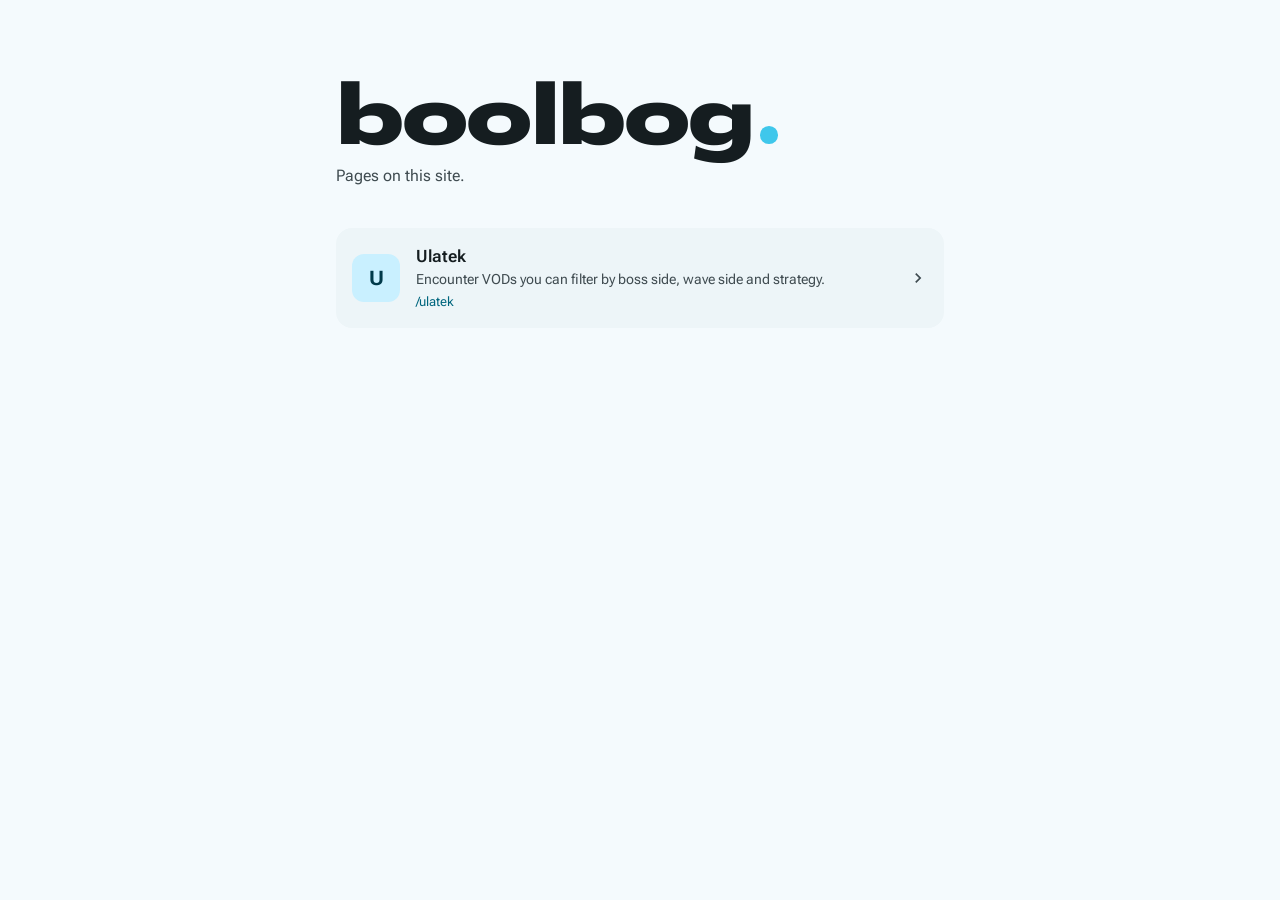
==== index.html @ 7b5673c5 "Add GitHub Pages site with directory and Ulatek VOD index - Root index.html lists sub-pages - /ulate" ====
<!DOCTYPE html>
<html lang="en">
<head>
<meta charset="utf-8">
<meta name="viewport" content="width=device-width, initial-scale=1">
<title>boolbog</title>
<meta name="description" content="Directory of boolbog pages.">
<link rel="icon" href="data:image/svg+xml,%3Csvg xmlns='http://www.w3.org/2000/svg' viewBox='0 0 32 32'%3E%3Ccircle cx='16' cy='16' r='14' fill='%233fc7eb'/%3E%3C/svg%3E">
<link rel="preconnect" href="https://fonts.googleapis.com">
<link rel="preconnect" href="https://fonts.gstatic.com" crossorigin>
<link rel="stylesheet" href="https://fonts.googleapis.com/css2?family=Roboto+Flex:opsz,wdth,wght@8..144,25..151,100..1000&display=swap">
<link rel="stylesheet" href="assets/theme.css">
<style>
  main { max-width: 640px; margin: 0 auto; padding: 72px 16px 64px; }
  .site {
    margin: 0 0 8px;
    font-size: clamp(48px, 13vw, 88px);
    line-height: .95;
    font-weight: 820;
    font-stretch: 151%;
    font-variation-settings: "wdth" 151;
    letter-spacing: -.02em;
    color: var(--on-surface);
  }
  .site::after {
    content: "";
    display: inline-block;
    width: .2em; height: .2em;
    margin-left: .06em;
    border-radius: 50%;
    background: var(--primary);
  }
  .lede { margin: 0 0 40px; color: var(--on-surface-variant); font-size: 16px; }

  .pages { list-style: none; margin: 0; padding: 0; display: grid; gap: 8px; }
  .page {
    display: flex; align-items: center; gap: 16px;
    padding: 16px 16px 16px 16px;
    border-radius: var(--radius-l);
    background: var(--surface-low);
    color: inherit; text-decoration: none;
    transition: background-color .15s;
  }
  .page:hover { background: var(--surface-container); }
  .page:active { background: var(--surface-high); }
  .avatar {
    width: 48px; height: 48px; flex: none;
    display: grid; place-items: center;
    border-radius: var(--radius-m);
    background: var(--primary-container);
    color: var(--on-primary-container);
    font-weight: 700; font-size: 20px;
    font-variation-settings: "wdth" 130;
  }
  .text { min-width: 0; flex: 1; }
  .name { display: block; font-size: 17px; font-weight: 600; }
  .desc { display: block; color: var(--on-surface-variant); font-size: 14px; }
  .path { display: block; margin-top: 2px; color: var(--primary-ink); font-size: 13px; }
  .chev { color: var(--on-surface-variant); }
</style>
</head>
<body>
<main>
  <h1 class="site">boolbog</h1>
  <p class="lede">Pages on this site.</p>

  <ul class="pages">
    <li>
      <a class="page" href="ulatek/">
        <span class="avatar" aria-hidden="true">U</span>
        <span class="text">
          <span class="name">Ulatek</span>
          <span class="desc">Encounter VODs you can filter by boss side, wave side and strategy.</span>
          <span class="path">/ulatek</span>
        </span>
        <svg class="icon chev" viewBox="0 0 24 24" aria-hidden="true"><path d="M8.6 16.6 13.2 12 8.6 7.4 10 6l6 6-6 6z"/></svg>
      </a>
    </li>
  </ul>
</main>
</body>
</html>
---- assets/theme.css ----
/* Shared Material 3 pastel theme. Primary is seeded from the WoW mage class color (#3FC7EB). */
:root {
  color-scheme: light;
  --primary: #3fc7eb;          /* mage blue: fills, selected states */
  --on-primary: #00313e;
  --primary-ink: #00667e;      /* readable primary for text, icons, focus rings */
  --primary-container: #c9f0ff;
  --on-primary-container: #003a4a;
  --secondary-container: #d6e9f2;
  --on-secondary-container: #0f2730;
  --twitch-container: #ebe2ff;
  --on-twitch-container: #4a2f8f;
  --youtube-container: #ffdcd6;
  --on-youtube-container: #86211a;

  --surface: #f4fafd;
  --surface-lowest: #ffffff;
  --surface-low: #edf5f8;
  --surface-container: #e6eff3;
  --surface-high: #dfe9ed;
  --on-surface: #151d20;
  --on-surface-variant: #3f4b50;
  --outline: #6f7a7f;
  --outline-variant: #c3cdd1;

  --radius-s: 8px;
  --radius-m: 12px;
  --radius-l: 16px;
  --radius-xl: 28px;

  --font: "Roboto Flex", Roboto, system-ui, -apple-system, "Segoe UI", sans-serif;
}

* { box-sizing: border-box; }

html { -webkit-text-size-adjust: 100%; }

body {
  margin: 0;
  background: var(--surface);
  color: var(--on-surface);
  font: 400 15px/1.5 var(--font);
  font-optical-sizing: auto;
}

a { color: var(--primary-ink); }

:focus-visible {
  outline: 2px solid var(--primary-ink);
  outline-offset: 2px;
}

.icon { width: 20px; height: 20px; flex: none; fill: currentColor; }

@media (prefers-reduced-motion: reduce) {
  *, *::before, *::after { transition: none !important; animation: none !important; }
}
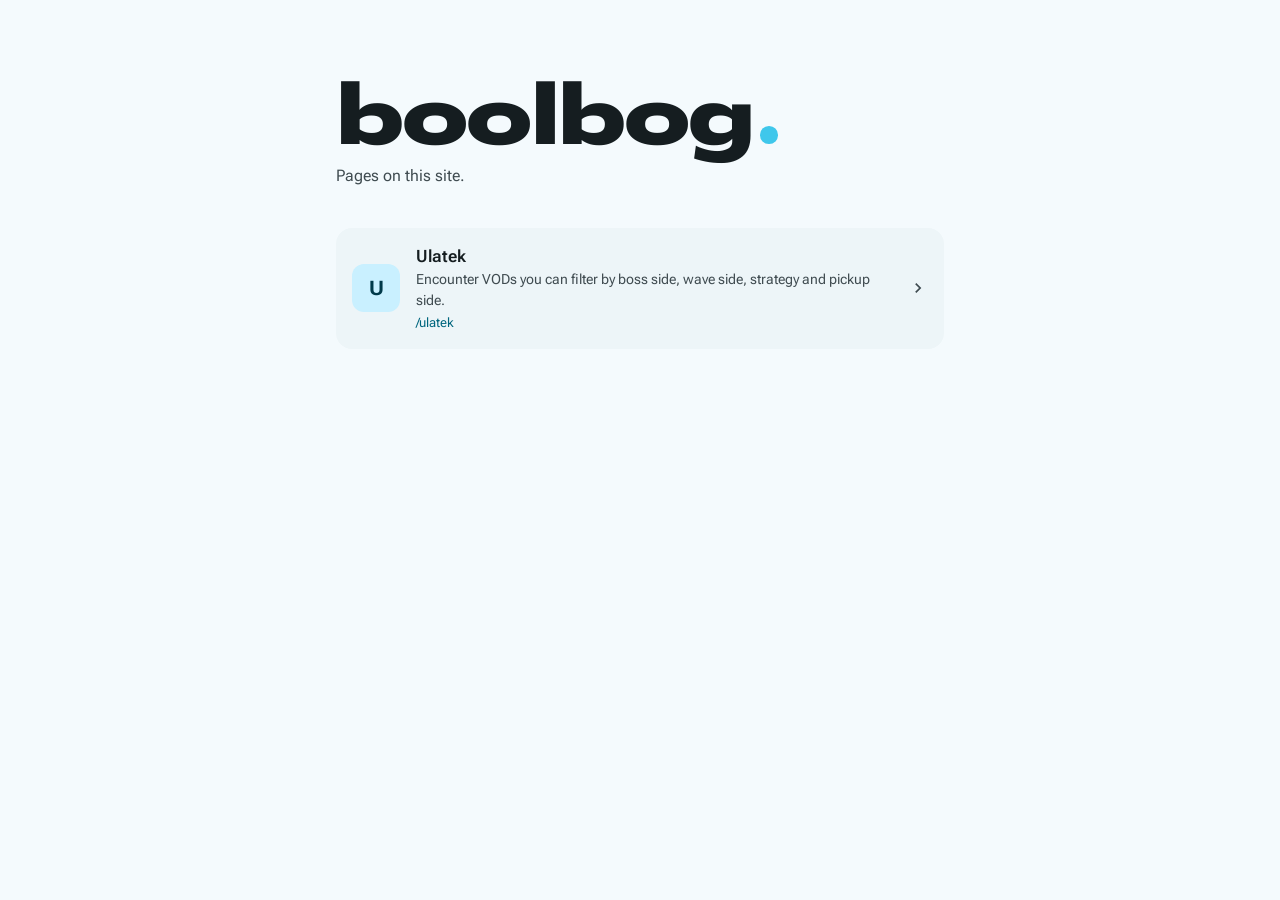
==== commit 9b75eb5a: "Add pickup side filter, dark theme, and fix card corner fringe - Ulatek: the Left/Mid/Right card tag" ====
--- a/index.html
+++ b/index.html
@@ -70,7 +70,7 @@
         <span class="avatar" aria-hidden="true">U</span>
         <span class="text">
           <span class="name">Ulatek</span>
-          <span class="desc">Encounter VODs you can filter by boss side, wave side and strategy.</span>
+          <span class="desc">Encounter VODs you can filter by boss side, wave side, strategy and pickup side.</span>
           <span class="path">/ulatek</span>
         </span>
         <svg class="icon chev" viewBox="0 0 24 24" aria-hidden="true"><path d="M8.6 16.6 13.2 12 8.6 7.4 10 6l6 6-6 6z"/></svg>
--- a/assets/theme.css
+++ b/assets/theme.css
@@ -28,7 +28,40 @@
   --radius-l: 16px;
   --radius-xl: 28px;
 
+  --class-mix: 34%;            /* how strongly a WoW class color tints a card's video facade */
+
   --font: "Roboto Flex", Roboto, system-ui, -apple-system, "Segoe UI", sans-serif;
+}
+
+/* Material 3 dark scheme from the same seed: primary tone 80, containers tone 30,
+   surfaces from the neutral palette at tones 6 / 4 / 10 / 12 / 17. */
+@media (prefers-color-scheme: dark) {
+  :root {
+    color-scheme: dark;
+    --primary: #5fd4fb;
+    --on-primary: #003544;
+    --primary-ink: #7dd8f7;
+    --primary-container: #004d61;
+    --on-primary-container: #bdeaff;
+    --secondary-container: #344a53;
+    --on-secondary-container: #cfe6f1;
+    --twitch-container: #3f3170;
+    --on-twitch-container: #e7deff;
+    --youtube-container: #73302a;
+    --on-youtube-container: #ffdad5;
+
+    --surface: #0f1417;
+    --surface-lowest: #0a0f11;
+    --surface-low: #171c1f;
+    --surface-container: #1b2023;
+    --surface-high: #252b2e;
+    --on-surface: #dee3e6;
+    --on-surface-variant: #bfc8cc;
+    --outline: #899296;
+    --outline-variant: #40484c;
+
+    --class-mix: 26%;
+  }
 }
 
 * { box-sizing: border-box; }
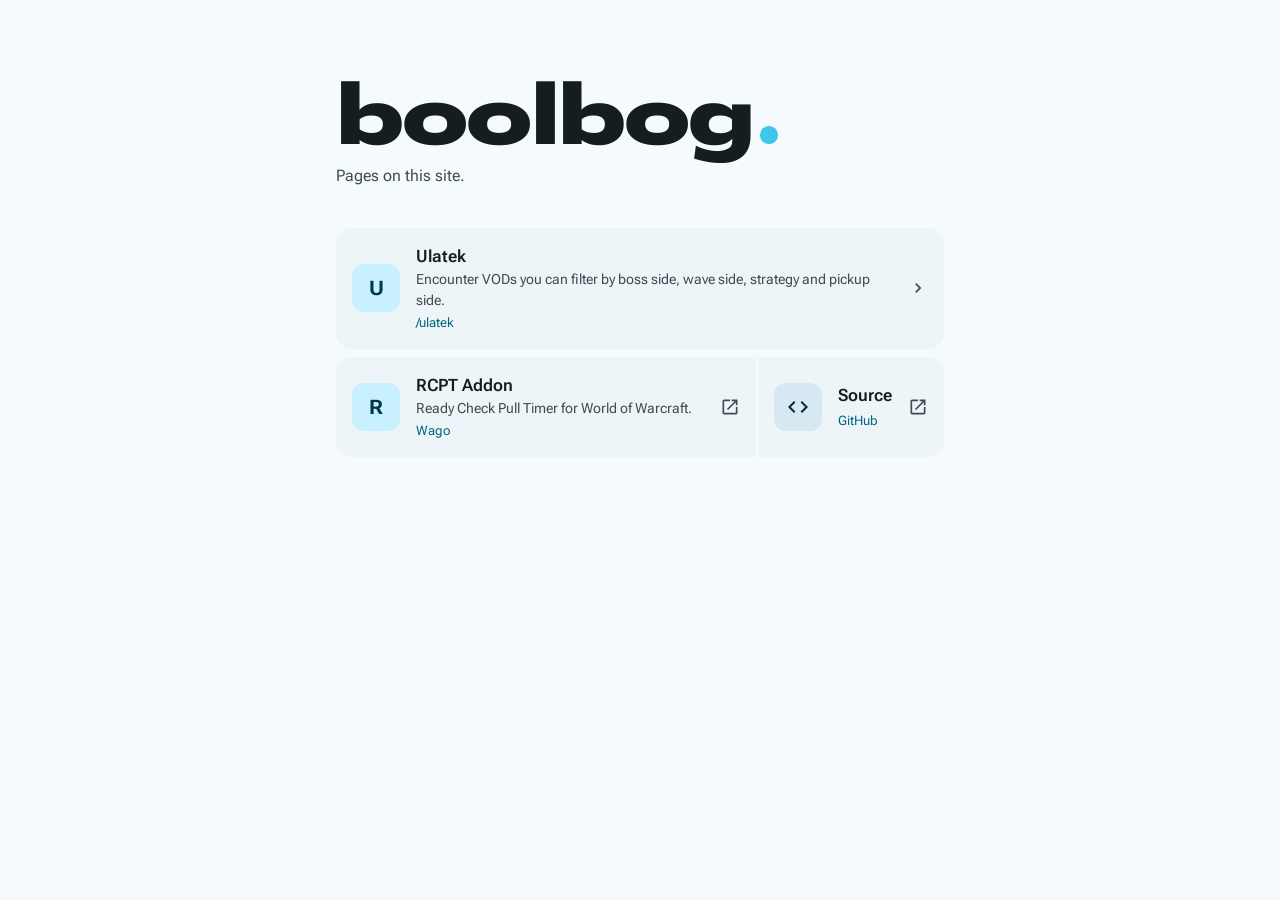
==== commit eb43732e: "Add RCPT Addon split link card to home page The card's left half opens the addon on Wago and its rig" ====
--- a/index.html
+++ b/index.html
@@ -57,6 +57,19 @@
   .desc { display: block; color: var(--on-surface-variant); font-size: 14px; }
   .path { display: block; margin-top: 2px; color: var(--primary-ink); font-size: 13px; }
   .chev { color: var(--on-surface-variant); }
+  .avatar .icon { width: 24px; height: 24px; }
+  .avatar.alt { background: var(--secondary-container); color: var(--on-secondary-container); }
+
+  /* Split card: one entry, two links. Connected halves with a small gap and tight
+     inner corners, like an M3 split button. Stacks on narrow screens. */
+  .split { display: flex; gap: 2px; }
+  .split .page:first-child { flex: 1; min-width: 0; border-radius: var(--radius-l) 4px 4px var(--radius-l); }
+  .split .page:last-child { flex: none; border-radius: 4px var(--radius-l) var(--radius-l) 4px; }
+  @media (max-width: 480px) {
+    .split { flex-direction: column; }
+    .split .page:first-child { border-radius: var(--radius-l) var(--radius-l) 4px 4px; }
+    .split .page:last-child { border-radius: 4px 4px var(--radius-l) var(--radius-l); }
+  }
 </style>
 </head>
 <body>
@@ -76,6 +89,25 @@
         <svg class="icon chev" viewBox="0 0 24 24" aria-hidden="true"><path d="M8.6 16.6 13.2 12 8.6 7.4 10 6l6 6-6 6z"/></svg>
       </a>
     </li>
+    <li class="split">
+      <a class="page" href="https://addons.wago.io/addons/rcpt-addon" target="_blank" rel="noopener">
+        <span class="avatar" aria-hidden="true">R</span>
+        <span class="text">
+          <span class="name">RCPT Addon</span>
+          <span class="desc">Ready Check Pull Timer for World of Warcraft.</span>
+          <span class="path">Wago</span>
+        </span>
+        <svg class="icon chev" viewBox="0 0 24 24" aria-hidden="true"><path d="M5 21q-.82 0-1.41-.59Q3 19.82 3 19V5q0-.82.59-1.41Q4.18 3 5 3h7v2H5v14h14v-7h2v7q0 .82-.59 1.41Q19.82 21 19 21zm4.7-5.3-1.4-1.4L17.6 5H14V3h7v7h-2V6.4z"/></svg>
+      </a>
+      <a class="page" href="https://github.com/spencerneutron/RCPT-Addon" target="_blank" rel="noopener" aria-label="RCPT Addon source on GitHub">
+        <span class="avatar alt" aria-hidden="true"><svg class="icon" viewBox="0 0 24 24"><path d="M8 18 2 12l6-6 1.4 1.45L4.85 12l4.55 4.55zm8 0-1.4-1.45L19.15 12 14.6 7.4 16 6l6 6z"/></svg></span>
+        <span class="text">
+          <span class="name">Source</span>
+          <span class="path">GitHub</span>
+        </span>
+        <svg class="icon chev" viewBox="0 0 24 24" aria-hidden="true"><path d="M5 21q-.82 0-1.41-.59Q3 19.82 3 19V5q0-.82.59-1.41Q4.18 3 5 3h7v2H5v14h14v-7h2v7q0 .82-.59 1.41Q19.82 21 19 21zm4.7-5.3-1.4-1.4L17.6 5H14V3h7v7h-2V6.4z"/></svg>
+      </a>
+    </li>
   </ul>
 </main>
 </body>
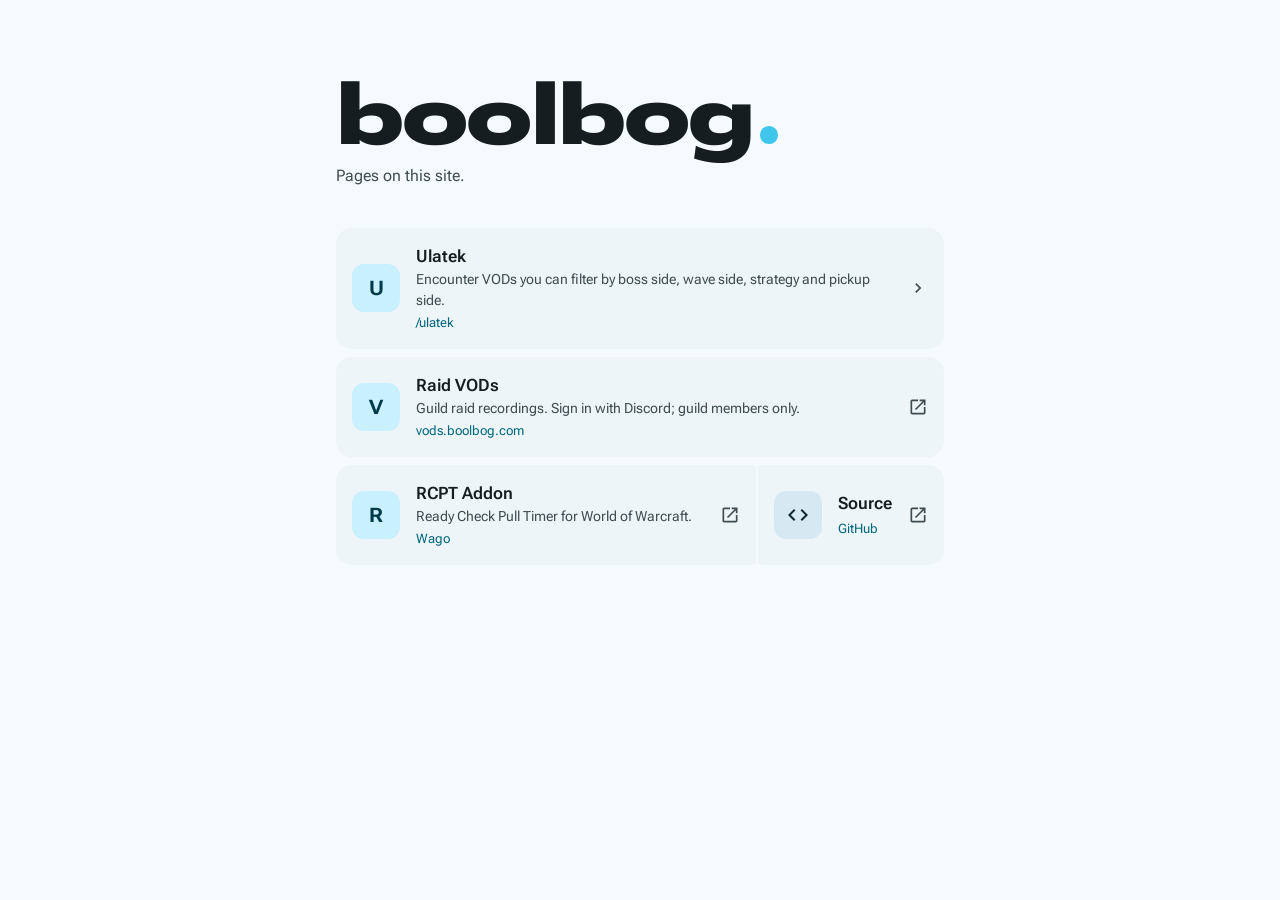
==== commit e6570736: "Add Raid VODs link and vods maintenance page Home page gets a Raid VODs card linking to vods.boolbog" ====
--- a/index.html
+++ b/index.html
@@ -89,6 +89,17 @@
         <svg class="icon chev" viewBox="0 0 24 24" aria-hidden="true"><path d="M8.6 16.6 13.2 12 8.6 7.4 10 6l6 6-6 6z"/></svg>
       </a>
     </li>
+    <li>
+      <a class="page" href="https://vods.boolbog.com/" target="_blank" rel="noopener">
+        <span class="avatar" aria-hidden="true">V</span>
+        <span class="text">
+          <span class="name">Raid VODs</span>
+          <span class="desc">Guild raid recordings. Sign in with Discord; guild members only.</span>
+          <span class="path">vods.boolbog.com</span>
+        </span>
+        <svg class="icon chev" viewBox="0 0 24 24" aria-hidden="true"><path d="M5 21q-.82 0-1.41-.59Q3 19.82 3 19V5q0-.82.59-1.41Q4.18 3 5 3h7v2H5v14h14v-7h2v7q0 .82-.59 1.41Q19.82 21 19 21zm4.7-5.3-1.4-1.4L17.6 5H14V3h7v7h-2V6.4z"/></svg>
+      </a>
+    </li>
     <li class="split">
       <a class="page" href="https://addons.wago.io/addons/rcpt-addon" target="_blank" rel="noopener">
         <span class="avatar" aria-hidden="true">R</span>
